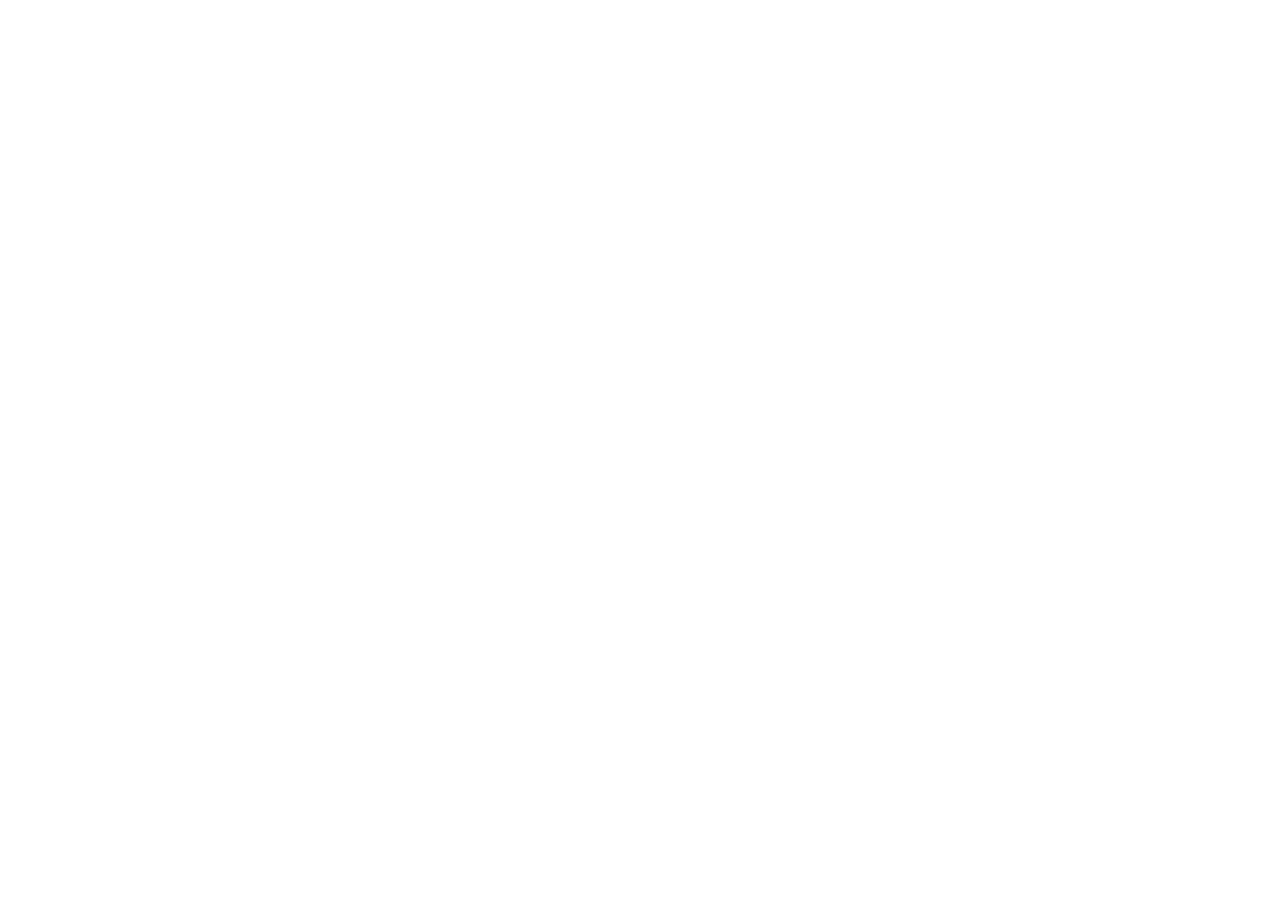
==== index.html @ 13e601d8 "TEST" ====
<!DOCTYPE html>
<html lang="en">
<head>
    <meta charset="UTF-8">
    <meta name="viewport" content="width=device-width, initial-scale=1.0">
    <title>TEST</title>
</head>
<body>
    
</body>
</html>
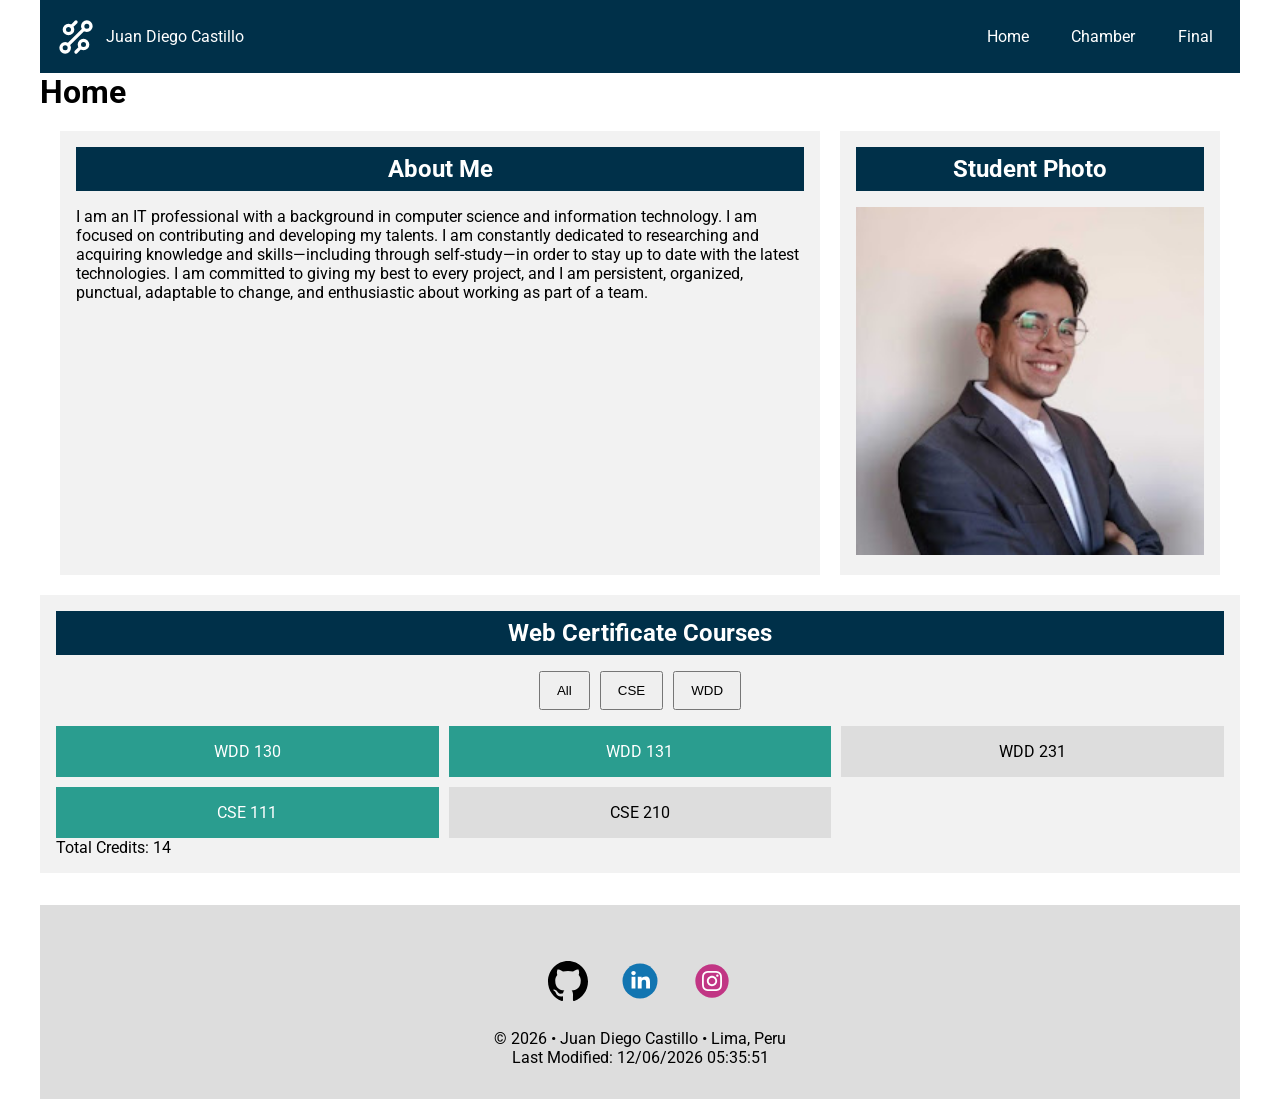
==== commit e8216d5e: "Update | W01" ====
--- a/index.html
+++ b/index.html
@@ -1,11 +1,135 @@
 <!DOCTYPE html>
 <html lang="en">
+
 <head>
     <meta charset="UTF-8">
     <meta name="viewport" content="width=device-width, initial-scale=1.0">
-    <title>TEST</title>
+
+    <title>Juan Diego Castillo | WDD231</title>
+
+    <meta name="description" content="Course Home Page for WDD231">
+    <meta name="author" content="Juan Diego Castillo">
+
+    <link rel="preconnect" href="https://fonts.googleapis.com">
+    <link rel="preconnect" href="https://fonts.gstatic.com" crossorigin>
+
+    <link href="https://fonts.googleapis.com/css2?family=Roboto:wght@300;400;700&display=swap" rel="stylesheet">
+
+    <link rel="stylesheet" href="styles/normalize.css">
+    <link rel="stylesheet" href="styles/small.css">
+    <link rel="stylesheet" href="styles/larger.css">
+
+    <script src="scripts/navigation.js" defer></script>
+    <script src="scripts/dates.js" defer></script>
+    <script src="scripts/courses.js" defer></script>
+
 </head>
+
 <body>
-    
+
+    <header>
+
+        <div class="logo">
+            <img src="images/logo.svg" alt="Site Logo">
+            <span>Juan Diego Castillo</span>
+        </div>
+
+        <button id="menu"></button>
+
+        <nav>
+
+            <ul class="navigation">
+
+                <li><a href="#" class="active">Home</a></li>
+
+                <li><a href="#">Chamber</a></li>
+
+                <li><a href="#">Final</a></li>
+
+            </ul>
+
+        </nav>
+
+    </header>
+
+    <main>
+
+        <h1>Home</h1>
+
+        <div class="top-grid">
+
+            <section>
+
+                <h2>About Me</h2>
+
+                <p>
+                    I am an IT professional with a background in computer science and information technology. I am
+                    focused on contributing and developing my talents. I am constantly dedicated to researching and
+                    acquiring knowledge and skills—including through self-study—in order to stay up to date with the
+                    latest technologies. I am committed to giving my best to every project, and I am persistent,
+                    organized, punctual, adaptable to change, and enthusiastic about working as part of a team.
+                </p>
+
+            </section>
+
+            <section>
+
+                <h2>Student Photo</h2>
+
+                <img src="images/foto.jpg" alt="Juan Diego">
+
+            </section>
+
+        </div>
+
+        <section>
+
+            <h2>Web Certificate Courses</h2>
+
+            <div class="buttons">
+
+                <button id="all">All</button>
+                <button id="cse">CSE</button>
+                <button id="wdd">WDD</button>
+
+            </div>
+
+            <div id="courses"></div>
+
+            <p id="credits"></p>
+
+        </section>
+
+    </main>
+
+    <footer>
+
+        <div class="social">
+            <a href="https://github.com/JD2099" target="_blank" aria-label="GitHub">
+                <img src="images/github.svg" alt="GitHub">
+            </a>
+
+            <a href="https://www.linkedin.com/in/juan-diego-castillo-ch%C3%A1vez-523257267/" target="_blank" aria-label="LinkedIn">
+                <img src="images/linkedin.svg" alt="LinkedIn">
+            </a>
+
+            <a href="https://www.instagram.com/jd_castilloch/" target="_blank" aria-label="Instagram">
+                <img src="images/instagram.svg" alt="Instagram">
+            </a>
+        </div>
+
+        <p>
+
+            © <span id="year"></span>
+
+            • Juan Diego Castillo • Lima, Peru
+
+        </p>
+
+        <p id="lastModified"></p>
+
+    </footer>
+
 </body>
+
 </html>
--- a/styles/small.css
+++ b/styles/small.css
@@ -0,0 +1,134 @@
+* {
+    margin: 0;
+    padding: 0;
+    box-sizing: border-box;
+}
+
+body {
+    font-family: Roboto, sans-serif;
+    max-width: 1200px;
+    margin: auto;
+}
+
+header {
+    background: #003049;
+    color: white;
+    padding: 1rem;
+}
+
+.logo {
+    display: flex;
+    align-items: center;
+    gap: 10px;
+}
+
+.logo img {
+    width: 40px;
+}
+
+#menu {
+    font-size: 2rem;
+    background: none;
+    border: none;
+    color: white;
+    cursor: pointer;
+}
+
+.navigation {
+    display: none;
+    list-style: none;
+}
+
+.navigation.open {
+    display: block;
+}
+
+.navigation li {
+    padding: .7rem;
+}
+
+.navigation a {
+    color: white;
+    text-decoration: none;
+}
+
+.navigation a:hover {
+    background: #669bbc;
+}
+
+.top-grid {
+    display: grid;
+    gap: 20px;
+    padding: 20px;
+}
+
+section {
+    background: #f2f2f2;
+    padding: 1rem;
+}
+
+section h2 {
+    background: #003049;
+    color: white;
+    padding: .5rem;
+    margin-bottom: 1rem;
+    text-align: center;
+}
+
+section img {
+    width: 100%;
+}
+
+.buttons {
+    display: flex;
+    justify-content: center;
+    gap: 10px;
+    margin: 1rem 0;
+}
+
+.buttons button {
+    padding: .6rem 1rem;
+    cursor: pointer;
+}
+
+#courses {
+    display: grid;
+    gap: 10px;
+}
+
+.course {
+    padding: 1rem;
+    text-align: center;
+    background: #ddd;
+}
+
+.completed {
+    background: #2a9d8f;
+    color: white;
+}
+
+footer {
+    text-align: center;
+    padding: 2rem;
+    background: #ddd;
+    margin-top: 2rem;
+}
+
+
+
+.social {
+    display: flex;
+    justify-content: center;
+    gap: 2rem;
+    margin: 1.5rem 0;
+}
+
+.social a img {
+    width: 40px;
+    height: 40px;
+    transition: transform 0.3s ease;
+}
+
+.social a img:hover {
+    transform: scale(1.15);
+}
--- a/styles/larger.css
+++ b/styles/larger.css
@@ -0,0 +1,26 @@
+@media (min-width:768px) {
+
+    #menu {
+        display: none;
+    }
+
+    .navigation {
+        display: flex;
+        gap: 20px;
+    }
+
+    header {
+        display: flex;
+        justify-content: space-between;
+        align-items: center;
+    }
+
+    .top-grid {
+        grid-template-columns: 2fr 1fr;
+    }
+
+    #courses {
+        grid-template-columns: repeat(3, 1fr);
+    }
+
+}
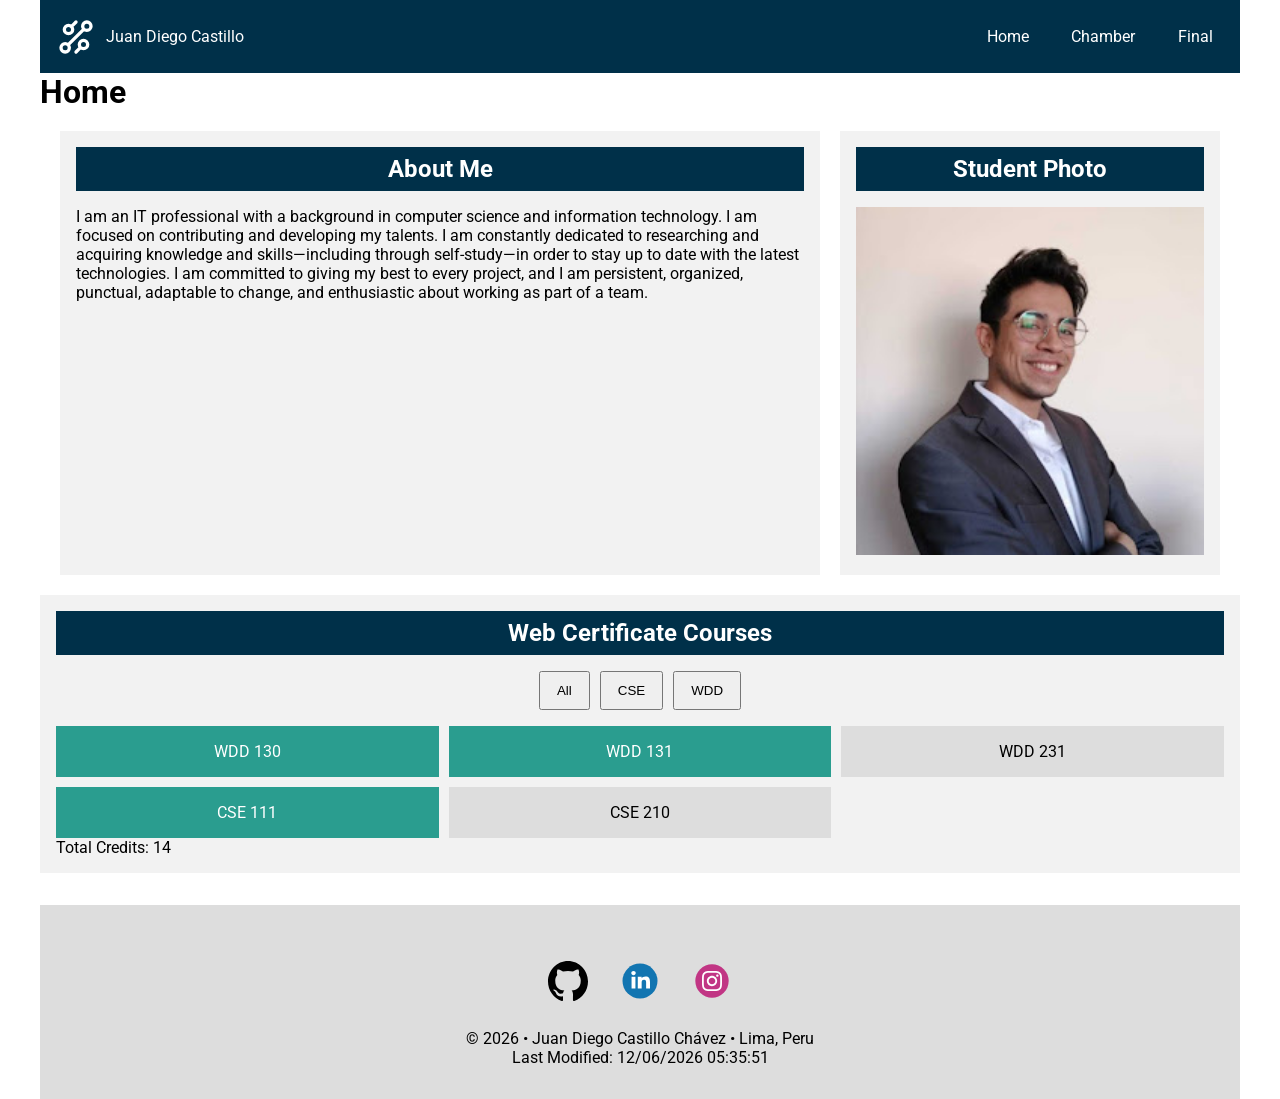
==== commit b66023b4: "Update | W01 v1.1" ====
--- a/index.html
+++ b/index.html
@@ -122,7 +122,7 @@
 
             © <span id="year"></span>
 
-            • Juan Diego Castillo • Lima, Peru
+            • Juan Diego Castillo Chávez • Lima, Peru
 
         </p>
 
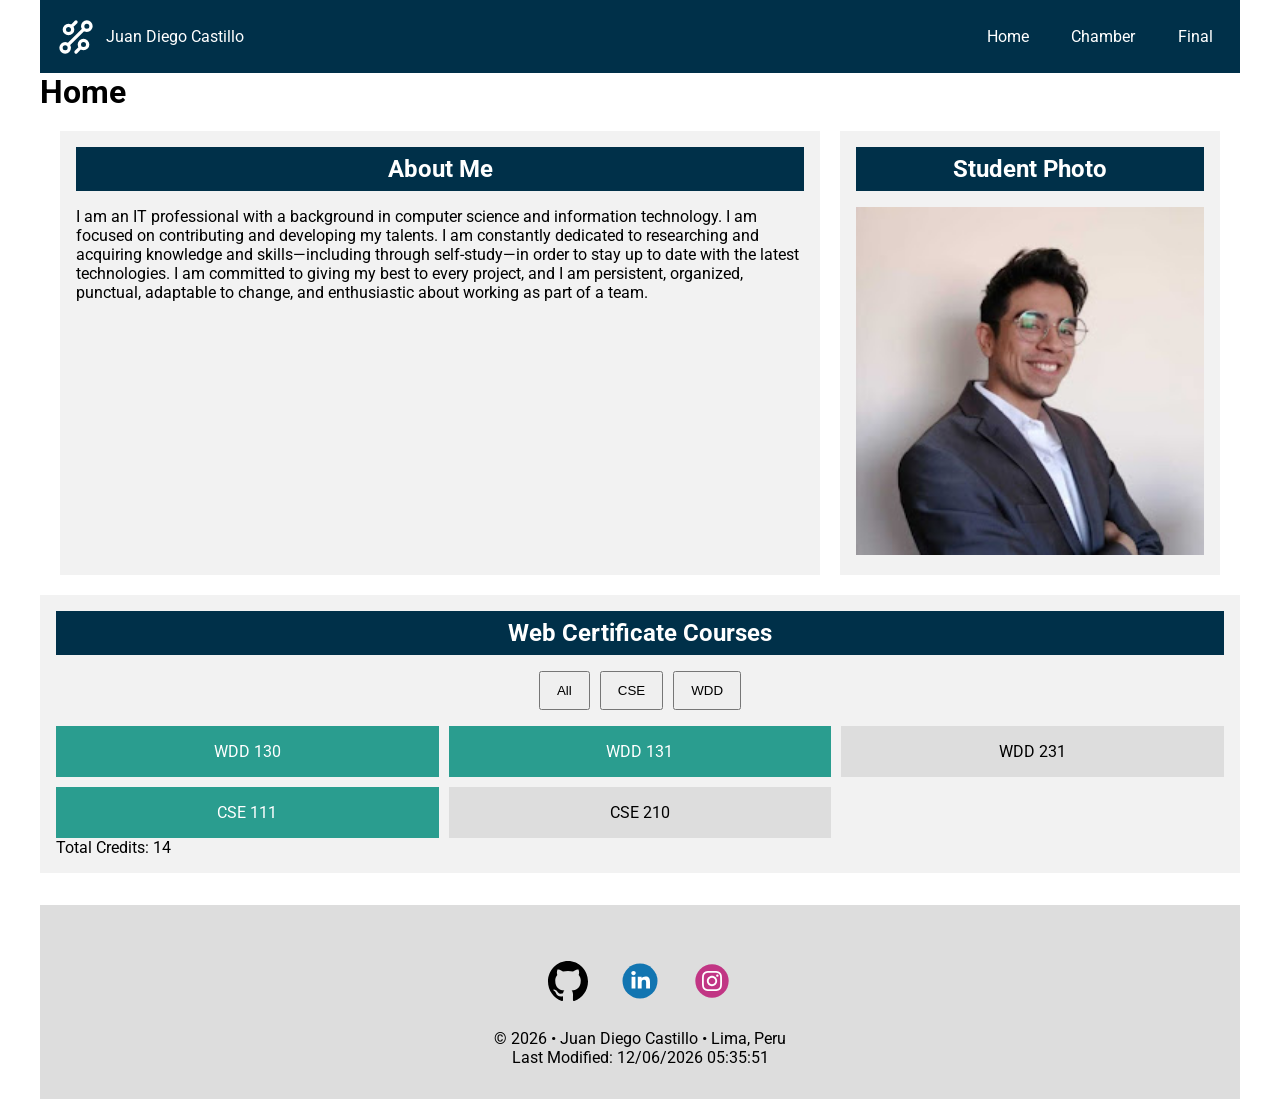
==== commit aa34264b: "Update W01" ====
--- a/index.html
+++ b/index.html
@@ -122,7 +122,7 @@
 
             © <span id="year"></span>
 
-            • Juan Diego Castillo Chávez • Lima, Peru
+            • Juan Diego Castillo • Lima, Peru
 
         </p>
 
